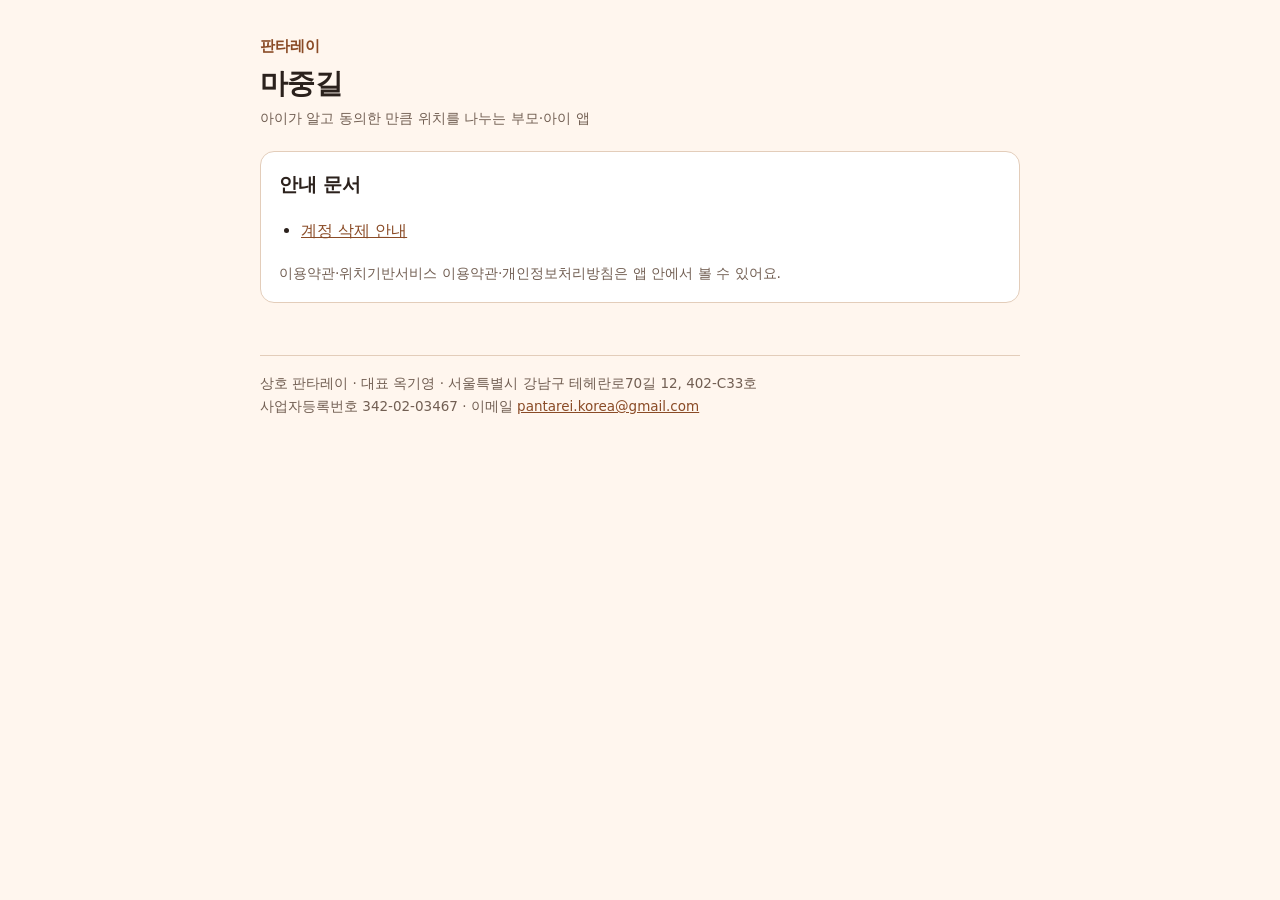
==== index.html @ aea142fa "마중길 계정 삭제 안내" ====
<!doctype html>
<html lang="ko">
<head>
<meta charset="utf-8">
<meta name="viewport" content="width=device-width,initial-scale=1,viewport-fit=cover">
<title>마중길</title>
<link rel="stylesheet" href="style.css">
</head>
<body>
<main>
<header>
  <span class="brand">판타레이</span>
  <h1>마중길</h1>
  <p class="meta">아이가 알고 동의한 만큼 위치를 나누는 부모·아이 앱</p>
</header>

<div class="box">
  <h2 style="margin-top:0">안내 문서</h2>
  <ul>
    <li><a href="delete-account.html">계정 삭제 안내</a></li>
  </ul>
  <p class="meta">이용약관·위치기반서비스 이용약관·개인정보처리방침은 앱 안에서 볼 수 있어요.</p>
</div>

<footer>
  상호 판타레이 · 대표 옥기영 · 서울특별시 강남구 테헤란로70길 12, 402-C33호<br>
  사업자등록번호 342-02-03467 · 이메일 <a href="mailto:pantarei.korea@gmail.com">pantarei.korea@gmail.com</a>
</footer>
</main>
</body>
</html>
---- style.css ----
/* 마중길 정책 페이지 공용 스타일 (반뼘 정책 페이지와 같은 틀). 색은 앱 '살구' 테마(src/design/themes.ts)와 같은 계열 */
:root{--bg:#FFF6EE;--card:#FFFFFF;--ink:#2B211C;--sub:#725F53;--line:#E3CDBA;--accent:#8A4B26;--soft:#FBE9DC;
  --font:"Pretendard","Apple SD Gothic Neo","Noto Sans KR","Malgun Gothic",system-ui,sans-serif}
@media (prefers-color-scheme:dark){:root{--bg:#1A1410;--card:#241C17;--ink:#F6EBE2;--sub:#C4AE9F;--line:#4A3A30;--accent:#F0A878;--soft:#33271F;color-scheme:dark}}
*{box-sizing:border-box}
body{margin:0;background:var(--bg);color:var(--ink);font-family:var(--font);font-size:16px;line-height:1.75;
  padding:32px max(16px,env(safe-area-inset-right)) 64px max(16px,env(safe-area-inset-left))}
main{max-width:760px;margin:0 auto;display:flex;flex-direction:column;gap:20px}
header .brand{font-weight:800;font-size:15px;color:var(--accent);text-decoration:none}
h1{font-size:28px;line-height:1.3;margin:6px 0 4px;letter-spacing:-.02em}
.meta{color:var(--sub);font-size:14px;margin:0}
h2{font-size:19px;margin:28px 0 6px;letter-spacing:-.01em}
h3{font-size:16px;margin:16px 0 4px}
p,li{margin:6px 0}
ul,ol{padding-left:22px}
.box{background:var(--card);border:1px solid var(--line);border-radius:14px;padding:16px 18px}
.soft{background:var(--soft);border-radius:14px;padding:14px 18px}
.tw{overflow-x:auto}
table{border-collapse:collapse;width:100%;min-width:560px;font-size:14.5px;background:var(--card)}
th,td{border:1px solid var(--line);padding:9px 11px;text-align:left;vertical-align:top}
th{background:var(--soft);font-weight:700}
nav.docs{display:flex;flex-wrap:wrap;gap:8px 16px;font-size:14px}
a{color:var(--accent)}
footer{margin-top:32px;color:var(--sub);font-size:13.5px;border-top:1px solid var(--line);padding-top:16px}
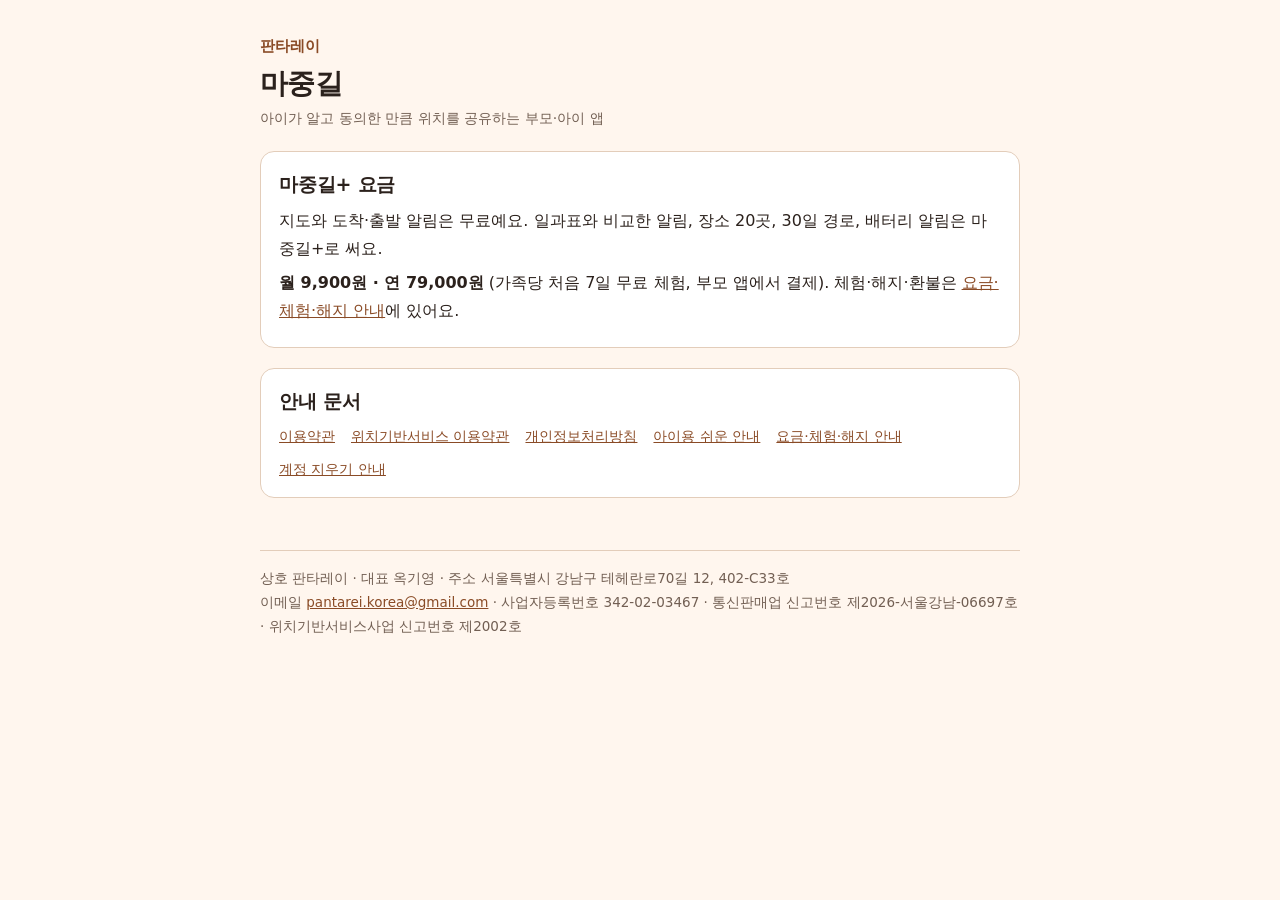
==== commit 0a4409d0: "정책 페이지 공개: 이용약관·위치약관·개인정보처리방침·아이용 안내·요금·체험·해지 안내, 첫 화면 마중길+ 요금" ====
--- a/index.html
+++ b/index.html
@@ -11,20 +11,25 @@
 <header>
   <span class="brand">판타레이</span>
   <h1>마중길</h1>
-  <p class="meta">아이가 알고 동의한 만큼 위치를 나누는 부모·아이 앱</p>
+  <p class="meta">아이가 알고 동의한 만큼 위치를 공유하는 부모·아이 앱</p>
 </header>
 
 <div class="box">
+  <h2 style="margin-top:0">마중길+ 요금</h2>
+  <p>지도와 도착·출발 알림은 무료예요. 일과표와 비교한 알림, 장소 20곳, 30일 경로, 배터리 알림은 마중길+로 써요.</p>
+  <p><b>월 9,900원 · 연 79,000원</b> (가족당 처음 7일 무료 체험, 부모 앱에서 결제). 체험·해지·환불은 <a href="pricing.html">요금·체험·해지 안내</a>에 있어요.</p>
+</div>
+
+<div class="box">
   <h2 style="margin-top:0">안내 문서</h2>
-  <ul>
-    <li><a href="delete-account.html">계정 삭제 안내</a></li>
-  </ul>
-  <p class="meta">이용약관·위치기반서비스 이용약관·개인정보처리방침은 앱 안에서 볼 수 있어요.</p>
+  <nav class="docs" aria-label="정책 문서">
+  <a href="terms.html">이용약관</a><a href="location-terms.html">위치기반서비스 이용약관</a><a href="privacy.html">개인정보처리방침</a><a href="kids.html">아이용 쉬운 안내</a><a href="pricing.html">요금·체험·해지 안내</a><a href="delete-account.html">계정 지우기 안내</a>
+</nav>
 </div>
 
 <footer>
-  상호 판타레이 · 대표 옥기영 · 서울특별시 강남구 테헤란로70길 12, 402-C33호<br>
-  사업자등록번호 342-02-03467 · 이메일 <a href="mailto:pantarei.korea@gmail.com">pantarei.korea@gmail.com</a>
+  상호 판타레이 · 대표 옥기영 · 주소 서울특별시 강남구 테헤란로70길 12, 402-C33호<br>
+  이메일 <a href="mailto:pantarei.korea@gmail.com">pantarei.korea@gmail.com</a> · 사업자등록번호 342-02-03467 · 통신판매업 신고번호 제2026-서울강남-06697호 · 위치기반서비스사업 신고번호 제2002호
 </footer>
 </main>
 </body>
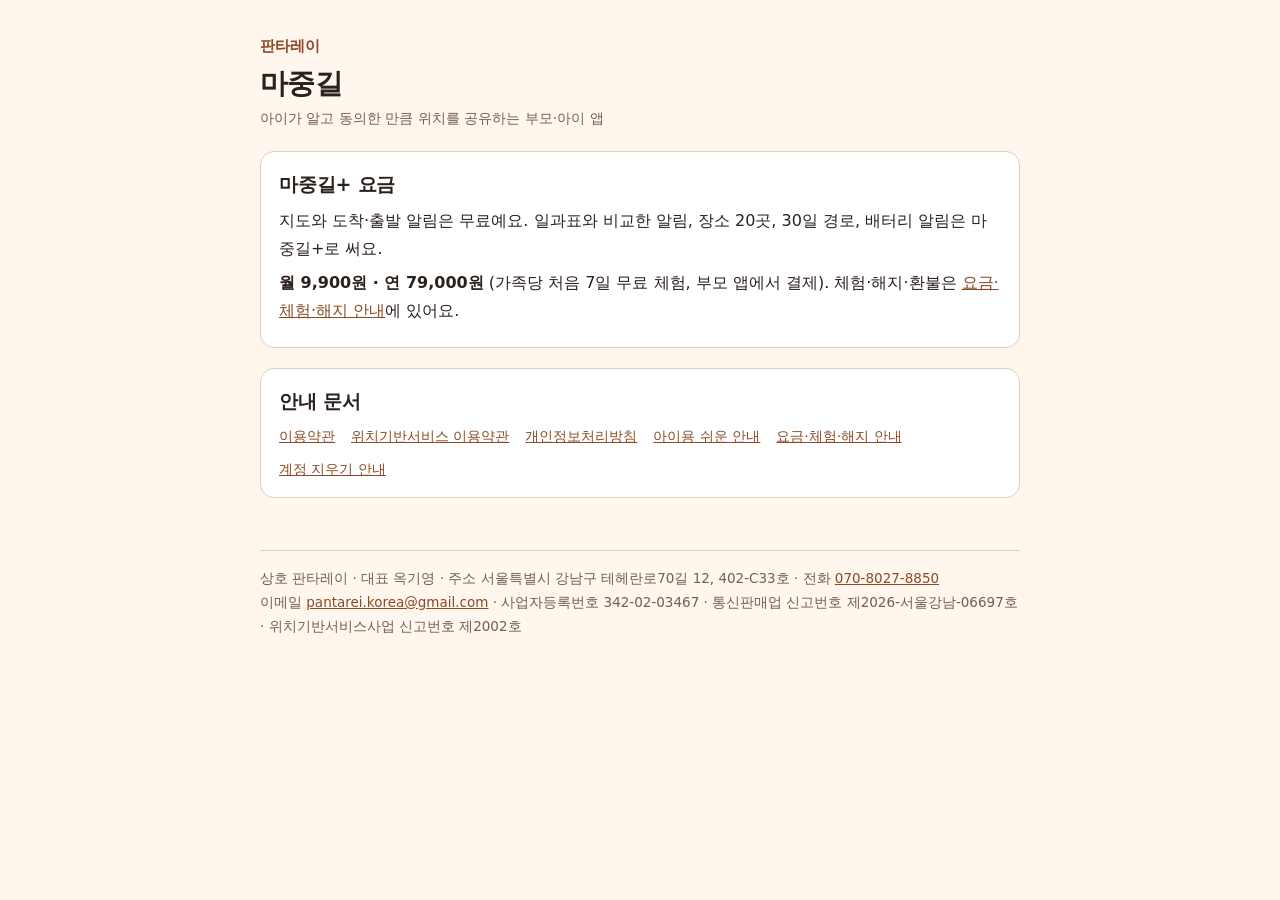
==== commit 63852488: "사업자 정보 바닥글에 전화 070-8027-8850" ====
--- a/index.html
+++ b/index.html
@@ -28,7 +28,7 @@
 </div>
 
 <footer>
-  상호 판타레이 · 대표 옥기영 · 주소 서울특별시 강남구 테헤란로70길 12, 402-C33호<br>
+  상호 판타레이 · 대표 옥기영 · 주소 서울특별시 강남구 테헤란로70길 12, 402-C33호 · 전화 <a href="tel:07080278850">070-8027-8850</a><br>
   이메일 <a href="mailto:pantarei.korea@gmail.com">pantarei.korea@gmail.com</a> · 사업자등록번호 342-02-03467 · 통신판매업 신고번호 제2026-서울강남-06697호 · 위치기반서비스사업 신고번호 제2002호
 </footer>
 </main>
